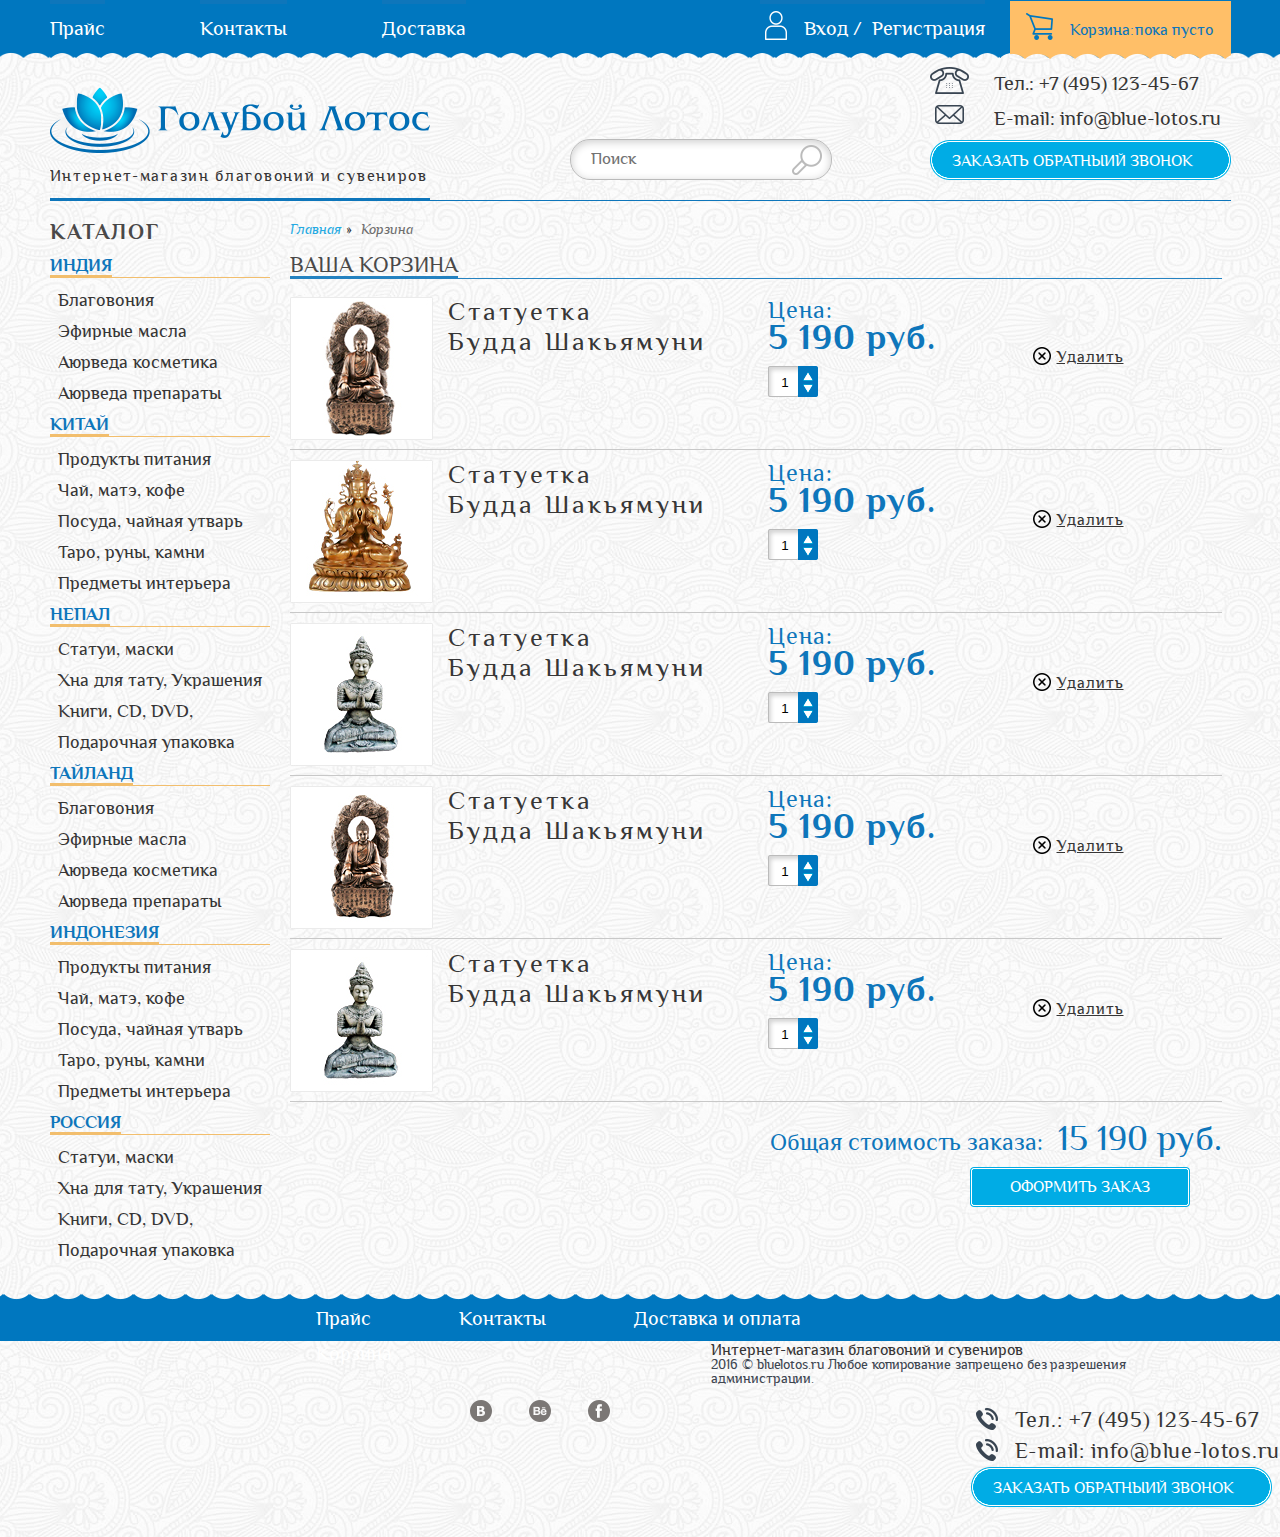
==== card_basket.html @ c87c0545 "responsive 768 in index.html" ====
﻿<!DOCTYPE HTML>
<html>
	<head>
		<meta charset="utf-8" />
		<title>LOTOS</title>
		<meta name="description" content="" />
		<meta http-equiv="X-UA-Compatible" content="IE=edge" />
		<meta name="viewport" content="width=device-width, initial-scale=1.0" />
		<link rel="shortcut icon" href="favicon.ico" />
		<link rel="stylesheet" href="style.css">	
		
		<!--[if lt IE 9]>
			<link rel="stylesheet" href="https://rawgit.com/codefucker/finalReject/master/reject/reject.css" media="all" />
			<script type="text/javascript" src="https://rawgit.com/codefucker/finalReject/master/reject/reject.min.js" data-text="Ваш браузер застарел, обновите свой браузер"></script>
		<![endif]-->
	</head>

	<body>
		<!-- start header -->
		<header>
			<nav class="nav-header"> 
				<div class="nav-header-inside">
				<ul class="nav-header-left">
					<li><a href="">Прайс</a></li>
					<li><a href="">Контакты</a></li>
					<li><a href="">Доставка</a></li>
				</ul>
				<div class="nav-header-right">
					<ul class="login">
						<li><a href="">Вход /</a></li>
						<li><a href="">Регистрация</a></li>	
					</ul>
					<ul class="cart">
						<li><a href="">Корзина:</a></li>
						<li><a href="">пока пусто</a></li>
					</ul>
				</div>

				</div>
			</nav>
			<div class="header-inside">
				<div class="logo">
					<a href="">Интернет-магазин благовоний и сувениров</a>
				</div>
				<form class="search" action="">
					<input type="text" placeholder="Поиск">	
					<input type="submit" name="" value=" ">
				</form>				
				<div class="contacts">
					<ul>
						<li class="phone"><a href="">Тел.: +7 (495) 123-45-67</a></li>
						<li class="email"><a href="">E-mail: info@blue-lotos.ru</a></li>
					</ul>
					<a class="callback" href="javascript:PopUpShow()">Заказать обратныий звонок</a>
				</div>
			</div>
		</header>
		<!-- stop header -->
		<!-- start main -->
		<main>
			<section class="main-inside">
				<!-- start sidebar-left -->
				<aside class="sidebar-left">
					<h2>Каталог</h2>
					<h3><span>Индия</span></h3>
					<ul>
						<li><a href="">Благовония</a></li>
						<li><a href="">Эфирные масла</a></li>
						<li><a href="">Аюрведа косметика</a></li>
						<li><a href="">Аюрведа препараты</a></li>
					</ul>
					<h3><span>Китай</span></h3>
					<ul>
						<li><a href="">Продукты питания</a></li>
						<li><a href="">Чай, матэ, кофе</a></li>
						<li><a href="">Посуда, чайная утварь</a></li>
						<li><a href="">Таро, руны, камни</a></li>
						<li><a href="">Предметы интерьера</a></li>
					</ul>
					<h3><span>Непал</span></h3>
					<ul>
						<li><a href="">Статуи, маски</a></li>
						<li><a href="">Хна для тату, Украшения</a></li>
						<li><a href="">Книги, CD, DVD,</a></li>
						<li><a href="">Подарочная упаковка</a></li>
					</ul>
					<h3><span>Тайланд</span></h3>
					<ul>
						<li><a href="">Благовония</a></li>
						<li><a href="">Эфирные масла</a></li>
						<li><a href="">Аюрведа косметика</a></li>
						<li><a href="">Аюрведа препараты</a></li>
					</ul>
					<h3><span>Индонезия</span></h3>
					<ul>
						<li><a href="">Продукты питания</a></li>
						<li><a href="">Чай, матэ, кофе</a></li>
						<li><a href="">Посуда, чайная утварь</a></li>
						<li><a href="">Таро, руны, камни</a></li>
						<li><a href="">Предметы интерьера</a></li>
					</ul>
					<h3><span>Россия</span></h3>
					<ul>
						<li><a href="">Статуи, маски</a></li>
						<li><a href="">Хна для тату, Украшения</a></li>
						<li><a href="">Книги, CD, DVD,</a></li>
						<li><a href="">Подарочная упаковка</a></li>
					</ul>
				</aside>
				<!-- stop sidebar-left -->
				<div class="page-title-map">
					<a href="">Главная</a><span>&raquo;</span>
					<a href="" class="active-post">Корзина</a>
				</div>
				<!-- start footer -->
				<section class="cart-content">
					<h2><span>Ваша корзина</span></h2>
					<ul class="cart-list">
						<img src="images/content/cart-content/1.jpg" alt="">
						<li class="list-name">Статуетка<br />Будда Шакьямуни</li>
						<li class="list-price">
							<div class="list-p">
							Цена:<br /><span>5 190 руб.</span>			
							</div>
								<div class="list-amount">
								<form class="amount" action="" method="post">
									<input type="text" value="1" class="numb">							
									<a href="" class="amount-top"></a>
									<a href="" class="amount-bottom"></a>
								</form>	
							</div>
						</li>
						<li class="delete"><a href="">Удалить</a></li>
					</ul>
					<ul class="cart-list">
						<img src="images/content/cart-content/2.jpg" alt="">
						<li class="list-name">Статуетка<br />Будда Шакьямуни</li>
						<li class="list-price">
							<div class="list-p">
							Цена:<br /><span>5 190 руб.</span>			
							</div>
								<div class="list-amount">
								<form class="amount" action="" method="post">
									<input type="text" value="1" class="numb">							
									<a href="" class="amount-top"></a>
									<a href="" class="amount-bottom"></a>
								</form>	
							</div>
						</li>
						<li class="delete"><a href="">Удалить</a></li>
					</ul>
					<ul class="cart-list">
						<img src="images/content/cart-content/3.jpg" alt="">
						<li class="list-name">Статуетка<br />Будда Шакьямуни</li>
						<li class="list-price">
							<div class="list-p">
							Цена:<br /><span>5 190 руб.</span>			
							</div>
								<div class="list-amount">
								<form class="amount" action="" method="post">
									<input type="text" value="1" class="numb">							
									<a href="" class="amount-top"></a>
									<a href="" class="amount-bottom"></a>
								</form>	
							</div>
						</li>
						<li class="delete"><a href="">Удалить</a></li>
					</ul>
					<ul class="cart-list">
						<img src="images/content/cart-content/4.jpg" alt="">
						<li class="list-name">Статуетка<br />Будда Шакьямуни</li>
						<li class="list-price">
							<div class="list-p">
							Цена:<br /><span>5 190 руб.</span>			
							</div>
								<div class="list-amount">
								<form class="amount" action="" method="post">
									<input type="text" value="1" class="numb">							
									<a href="" class="amount-top"></a>
									<a href="" class="amount-bottom"></a>
								</form>	
							</div>
						</li>
						<li class="delete"><a href="">Удалить</a></li>
					</ul>
					<ul class="cart-list">
						<img src="images/content/cart-content/5.jpg" alt="">
						<li class="list-name">Статуетка<br />Будда Шакьямуни</li>
						<li class="list-price">
							<div class="list-p">
							Цена:<br /><span>5 190 руб.</span>			
							</div>
								<div class="list-amount">
								<form class="amount" action="" method="post">
									<input type="text" value="1" class="numb">							
									<a href="" class="amount-top"></a>
									<a href="" class="amount-bottom"></a>
								</form>	
							</div>
						</li>
						<li class="delete"><a href="">Удалить</a></li>
					</ul>

					
					<div class="total-cost">
						Общая стоимость заказа:<span>15 190 руб.</span>
						<div class="checkout">
							<a href="">оформить заказ</a>
						</div>								
					</div>
					
					

				</section>
				<!-- start footer -->
			
			</section>
		</mail>
		<!-- start footer -->
		<!-- start footer -->
		<footer>
			<!-- start nav-footer -->
			<nav class="nav-footer">
				<ul class="nav-footer-inside">
					<li><a href="">Прайс</a></li>
					<li><a href="">Контакты</a></li>
					<li><a href="">Доставка и оплата</a></li>
					<li><a href="">Корзина</a></li>                                               
				</ul>
			</nav>	
			<!-- stop nav-footer -->
			<!-- start footer -->
			<div class="footer-inside">
				<ul class="social">
					<li><a href=""></a></li>
					<li><a href=""></a></li>
					<li><a href=""></a></li>
				</ul>
				<div class="logo-footer">
					<a href="">Интернет-магазин благовоний и сувениров</a>
					<p>2016 © bluelotos.ru   Любое копирование запрещено без разрешения администрации.</p>
				</div>
								
				<div class="footer-contacts">
					<ul>
						<li class="footer-phone"><a href="">Тел.: +7 (495) 123-45-67</a></li>
						<li class="footer-email"><a href="">E-mail: info@blue-lotos.ru</a></li>
					</ul>
					<a class="callback" href="javascript:PopUpShow()">Заказать обратныий звонок</a>
				</div>
			</div>
			<!-- stop footer -->			
		</footer>
		<!-- stop footer -->

		<!-- Start modal -->
			<div class="b-popup" id="popup2">
				<a class="closik" href="javascript:PopUpHide()">X</a>
				<h3>Заказать звонок</h3>				
				<form id="myform" class="form_one_two rf" action="javascript:send('forma.php','myform','result');" method="post">

				    <input name="fio" type="text" class="fio" placeholder="ФИО">
				     
				    <input name="email" type="email" class="email-input" placeholder="E-mail">

				    <input name="phone" type="phone" id="phone" class="telefon" placeholder="Телефон">
				    
				    <textarea name="descr" type="text" class="messege" placeholder="Описание"></textarea>				       
					
				    <div class="relative">
						<div class="" onClick="applyNow()">
							<input class="button-popup button btn_submit" type="submit" onclick="send('myform','result');" onclick="document.getElementById('myForm').submit(); clean()" value="Оставить заявку">
						</div>
						<div id="result"></div>
					</div>
				   
				</form>		
			</div>
			<div class="darken"></div>		
			<!-- Stop modal -->
			
		<script src="js/myscript.js" type="text/javascript"></script>
	</body>
</html>
---- style.css ----
﻿@charset "utf-8";  

@import url(css/media.css);
@import url(css/reset.css); 

 
/* ----------------------------Блок присоединения шрифтов--------------------------------*/

@font-face {
font-family: 'PhilosopherRegular';
src: url('fonts/PhilosopherRegular/PhilosopherRegular.eot');
src: url('fonts/PhilosopherRegular/PhilosopherRegular.eot?#iefix') format('embedded-opentype'),
 url('fonts/PhilosopherRegular/PhilosopherRegular.woff') format('woff'),
 url('fonts/PhilosopherRegular/PhilosopherRegular.ttf') format('truetype'),
 url('fonts/PhilosopherRegular/PhilosopherRegular.svg#fonts/PhilosopherRegular/PhilosopherRegular') format('svg');
font-weight: normal;
font-style: normal;
}
@font-face {
font-family: 'PhilosopherBold';
src: url('fonts/PhilosopherBold/PhilosopherBold.eot');
src: url('fonts/PhilosopherBold/PhilosopherBold.eot?#iefix') format('embedded-opentype'),
 url('fonts/PhilosopherBold/PhilosopherBold.woff') format('woff'),
 url('fonts/PhilosopherBold/PhilosopherBold.ttf') format('truetype'),
 url('fonts/PhilosopherBold/PhilosopherBold.svg#fonts/PhilosopherBold/PhilosopherBold') format('svg');
font-weight: normal;
font-style: normal;
}
@font-face {
font-family: 'PhilosopherItalic';
src: url('fonts/PhilosopherItalic/PhilosopherItalic.eot');
src: url('fonts/PhilosopherItalic/PhilosopherItalic.eot?#iefix') format('embedded-opentype'),
 url('fonts/PhilosopherItalic/PhilosopherItalic.woff') format('woff'),
 url('fonts/PhilosopherItalic/PhilosopherItalic.ttf') format('truetype'),
 url('fonts/PhilosopherItalic/PhilosopherItalic.svg#fonts/PhilosopherItalic/PhilosopherItalic') format('svg');
font-weight: normal;
font-style: normal;
}
@font-face {
font-family: 'PhilosopherBoldItalic';
src: url('fonts/PhilosopherBoldItalic/PhilosopherBoldItalic.eot');
src: url('fonts/PhilosopherBoldItalic/PhilosopherBoldItalic.eot?#iefix') format('embedded-opentype'),
 url('fonts/PhilosopherBoldItalic/PhilosopherBoldItalic.woff') format('woff'),
 url('fonts/PhilosopherBoldItalic/PhilosopherBoldItalic.ttf') format('truetype'),
 url('fonts/PhilosopherBoldItalic/PhilosopherBoldItalic.svg#fonts/PhilosopherBoldItalic/PhilosopherBoldItalic') format('svg');
font-weight: normal;
font-style: normal;
}




/* ------------------------------ Конец блока присоединения шрифтов ------------------------------*/
/*-----------------------------------------------------------------------------------*/
/*  TYPOGRAPHY
/*-----------------------------------------------------------------------------------*/
body{
    font-family: 'PhilosopherRegular';
    background: url(images/background.png);
    color: #373636;
}
h2, h3{
    font-family: 'PhilosopherBold';
    
}
h2{
    text-transform: uppercase;
    letter-spacing: 2px;
    font-size: 22px;
    opacity: 0.9;
}
h3{
    color: #0e76bb;
    font-size: 18px;    
}
a{
    text-decoration: none;
    color: #373636;
}
.desktop-hidden {display: none;}
.clear{
    clear: both;
}
/* ------------------------------  start header ------------------------------ */
header{
    width: 100%;
    border: 0px solid #00ccff;
}
.nav-header{
    max-width: 100%;
    height: 59px;
    font-size: 20px;
    background: url(images/header/nav-repeat.png) center 0 repeat-x ;
}
.nav-header-inside{
    max-width: 1181px;
    height: 59px;
    margin: 0 auto;
    background: url(images/header/nav-header.png) center 0 no-repeat;
    border: 0px solid #ff00ff;
}
.nav-header-left{
    float: left;
}
.nav-header-left li{
    margin: 0px 95px 0 0;
    border-top: 4px solid #0e76bb;
    float: left;
}
.nav-header-left li:hover{
    border-top: 4px solid #f2be6d;
}
.nav-header-left li a{
    display: table-cell;
    vertical-align: middle;
    height: 49px;    
    cursor: pointer;
    color: #fff;
}
.nav-header-left li a:hover{
    color: #f2be6d;
}
/*-----*/
.nav-header-right{
    float: right;
}
.login{
    width: 250px;
    float: left;
}
.login li{
    border-top: 4px solid #0e76bb;
    float: left;
}
.login li:first-child a{
    padding: 0 10px 0 44px;
    background: url(images/header/user-bg.png) 5px 7px no-repeat;
}
.login li a{
    display: table-cell;
    vertical-align: middle;
    height: 49px;    
    cursor: pointer;
    color: #fffefe;
}
.cart{
    width: 221px;
    float: left;
}
.cart li{
    float: left;
}
.cart li:first-child a{
    padding: 0 1px 0 60px;
    background: url(images/header/cart-bg.png) 16px 13px no-repeat;
}
.cart li a{
    display: table-cell;
    vertical-align: middle;
    height: 59px;    
    cursor: pointer;
    font-size: 16px;
    color: #0e76bb;
}
/* ----- header-inside ----- */
.header-inside{
    overflow: hidden;
    max-width: 1181px;
    margin: 0 auto;
    border-bottom: 1px solid #0e76bb;
}
.logo{
    width: 380px;
    float: left;
}
.logo a{
    display: block;
    padding: 109px 0 14px 0;
    font-size: 16px;
    background: url(images/header/logo.png) 0 28px no-repeat;
    letter-spacing: 1.7px;
    border-bottom: 2px solid #0e76bb; 
}
form.search {
    position: relative;
    display: inline-block;
    width: 260px;
    padding: 80px 0 0 140px;
    float: left;
}
form.search input[type=text]{    
    width: 240px;
    height: 39px;
    padding: 0 0 0 20px;
    outline: none;
    border: 1px solid #bababa;
    border-radius: 20px;
    box-shadow: 0px 2px 9px 0px rgba(0,0,0,0.2)inset;    
}
form.search ::-webkit-input-placeholder { /* WebKit browsers */
    text-overflow:ellipsis;
    font-family: 'PhilosopherRegular';
    font-size: 17px;
    color: #737373;
}
form.search :-moz-placeholder { /* Mozilla Firefox 4 to 18 */
    text-overflow:ellipsis;
    font-family: 'PhilosopherRegular';
    font-size: 17px;
    color: #737373;
}
form.search ::-moz-placeholder { /* Mozilla Firefox 19+ */
    text-overflow:ellipsis;
   font-family: 'PhilosopherRegular';
   font-size: 17px;
    color: #737373;
}
form.search :-ms-input-placeholder { /* Internet Explorer 10+ */
    text-overflow:ellipsis;
   font-family: 'PhilosopherRegular';
   font-size: 17px;
    color: #737373;
}
input[type=text] {
    -webkit-appearance: textfield; // ещё можно указать none
}

form.search input[type=submit]{
    position: absolute;
    bottom: 5px;
    right: 8px;
    width: 30px;
    height: 30px;
    background: url(images/header/search-bg.png);
    border: none;
}
.contacts{
    float: right;
}

.contacts li a{
    display: block;
    padding: 15px 0 0 64px;
    font-size: 20px;
}
.phone{
     background: url(images/header/phone-bg.png) 0px 8px no-repeat;
}
.email{
     background: url(images/header/email-bg.png) 5px 11px no-repeat;
}
.callback{
    display: block;
    width: 279px;
    height: 10px;
    margin: 11px 0 0 0;
    padding: 13px 0 17px 22px;
    text-transform: uppercase;
    font-size: 16px;
    color: #fff;
    background: url(images/header/feedback-bg.png) 0px 0px no-repeat;
}
.callback:hover{
    opacity: 0.7;
}
/* ------------------------------  stop header ------------------------------ */

/* ------------------------------  Ssart main ------------------------------ */
.main-inside{
    overflow: hidden;
    max-width: 1181px;
    margin: 0 auto;
    padding: 20px 0 35px 0;
    border: 0px solid #cc00ff;
}
/*-----start sidebar-left -----*/
.sidebar-left{
    width: 220px;
    float: left;
    border: 0px solid #12dd66;
}
.sidebar-left h3{
    text-transform: uppercase;
    padding: 10px 0 0 0;
    border-bottom: 1px solid #f2be6d;
}
.sidebar-left h3 span{
    display: inline-block;
    padding: 3px 0 1px 0;
    border-bottom: 2px solid #f2be6d;
 }
 .sidebar-left ul{
    padding: 0 0 0 8px;
 }
.sidebar-left a{
    display: block;
    padding: 13px 0 0px 0;
    font-size: 18px;
 }
 .sidebar-left a:hover{
    color: #0e76bb;
 }
/*-----stop sidebar-left -----*/

/*-----start content -----*/
.content{
    width: 54%;
    padding: 0px 10px;
    float: left;
    border: 0px solid #6cc6ff;
}
.slider {max-width: 638px; height: 219px; margin: 0 auto;}
.bxslider li h2{
    position: absolute;
    top: 21px;
    left: 90px;
    letter-spacing: 0.5px;
    font-family: 'PhilosopherBoldItalic';
    font-size: 27px;
    color: #474747;
}
.bxslider li span{
    position: absolute;
    top: 92px;
    left: 90px;
    font-size: 18px;
    color: #474747;;
}
.bxslider li a{
    position: absolute;
    top: 147px;
    left: 90px;
    display: block;
    width: 88px;
    padding: 8px 17px;
    letter-spacing: 1px;
    text-align: center;
    font-size: 16px;
    color: #737373;
    border: 1px solid #474747;
    border-radius: 4px;
}
.bxslider li a:hover{
    background: rgba(0,0,0,.3);
}
.thumbnail{
    overflow: hidden;
    padding: 0 10px 39px 10px;
}
.thumbnail li{
    padding-top: 20px;
    float: left;    
}
.thumbnail li:nth-child(2n+2){
    padding-left: 17px;
}
.thumbnail a{
    display: table-cell;
    vertical-align: middle;
    width: 300px;
    height: 80px;
    text-align: center;
    text-transform: uppercase;
    text-decoration: none;
    font-size: 26px;
    color: #fff;
}
a.india{
    background: url(images/content/india.jpg);
}
a.china{
    background: url(images/content/china.jpg);
}
a.indonezia{
    background: url(images/content/indonezia.jpg);
}
a.nepal{
    background: url(images/content/nepal.jpg);
}
a.tailand{
    background: url(images/content/tailand.jpg);
}
a.russia{
    background: url(images/content/russia.jpg);
}
/*-----*/
.content-text{
    padding: 0px 11px 0 8px;
}
.content-text h2{
    font-family: 'PhilosopherRegular';
    letter-spacing: 0px;
    border-bottom: 1px solid #0e76bb;
}
.content-text h2 span{
    display: inline-block;
    padding: 3px 0 0px 0;
    border-bottom: 2px solid #0e76bb;
}
.content-text p{
    padding: 8px 18px 0 0;
    line-height: 23px;
    font-size: 16px;
}
.content-text a{
    text-decoration: underline;
    color: #25aae2;
}
.content-text a:hover{
    text-decoration: none;
}
/*-----stop content -----*/
/*-----start sidebar-right -----*/
.sidebar-right{
    width: 301px;
    float: right;
    border: 0px solid #146556;
}
.sidebar-right h3{
    padding: 0px 0 1px 0;
    font-family: 'PhilosopherRegular';
    font-size: 22px;
    color: #6d6d6d;
}
.sidebar-right h4{
    text-align: center;
    font-size: 22px;
    color: #fff9f9;
}
.sidebar-1, .sidebar-2, .sidebar-3{
    margin: 0 0 18px 0;
}
.sidebar-1 h4{
    padding: 8px 0 0 0;
}
.sidebar-2 h4{
    padding: 3px 0 0 0;
}
.sidebar-3 h4{
    font-size: 39px;
    padding: 3px 0 0 0;
}
.sidebar-right a{
    display: block;
    width: 88px;
    padding: 8px 17px;
    letter-spacing: 1px;
    text-align: center;
    font-size: 16px;
    color: #fff;
    background: rgba(0,0,0,.2);
    border: 1px solid #fff;
    border-radius: 4px;
}
.sidebar-right a:hover{
    background: rgba(0,0,0,.7);
}
.sidebar-1 a{
    margin: 4px auto 0 auto;
}
.sidebar-2 a{
    margin: 10px auto 0 auto;
}
.sidebar-3 a{
    margin: 16px auto 0 auto;
}
.sidebar-1-inside, .sidebar-2-inside, .sidebar-3-inside{
    width: 300px;
    height: 99px;    
}
.sidebar-1-inside{
    background: url(images/content/sidebar1-bg.jpg);
}
.sidebar-2-inside{
    background: url(images/content/sidebar2-bg.jpg);
}
.sidebar-3-inside{
    background: url(images/content/sidebar3-bg.jpg);
}
.banner-1{
    width: 301px;
    height: 420px;
    margin: 20px 0 0 0;
    background: url(images/content/banner1-bg.jpg);
}
.banner-2{
    width: 301px;
    height: 199px;
    margin: 20px 0 0 0;
    background: url(images/content/banner2-bg.jpg);
}
.banner-1 h4{
    padding: 362px 0 0 0;
    letter-spacing: 3px;
    text-transform: uppercase;
    font-size: 32px;
    color: #fff;
}
.banner-2 h4{
    padding: 88px 0 0px 90px;
    letter-spacing: 3px;
    text-transform: uppercase;
    font-size: 26px;
    color: #fffefe;
}
/*-----stop sidebar-right -----*/
/* ------------------------------  stop main ------------------------------ */
/* ------------------------------  start footer ------------------------------ */
footer{
    width: 100%;
    border: 0px solid #552d00;
}
/*-----starp nav-footer -----*/
.nav-footer{
    width: 100%;
    height: 48px;
    background: url(images/footer/nav-repeat-footer.png) center 0 repeat-x ;
}
.nav-footer-inside{
    width: 648px;
    height: 48px;
    margin: 0 auto;
    font-size: 20px;
}
.nav-footer-inside li{
    margin: 0px 88px 0 0;
    float: left;
}
.nav-footer-inside li:last-child{
    margin: 0;
}
.nav-footer-inside li a{
    display: block;   
    padding: 15px 0 0 0;   
    cursor: pointer;
    color: #fff;
}
.nav-footer-inside li a:hover{
    color: #f2be6d;
}
/*-----stop nav-footer -----*/
/*-----starp footer-inside -----*/
.footer-inside{
    overflow: hidden;
    max-width: 1181px;
    margin: 0 auto;
    padding: 0 0 30px 0;
    border: 0px solid #5ccdff;
}
.social{
    padding: 58px 0 0 78px;
    float: left;
}
.social li{
    float: left;
}
.social li:nth-child(2){
    padding: 0 37px;
}
.social li a{
    display: block;
    width: 22px;
    height: 22px;
}
.social li a:hover{
    opacity: 0.7;
}
.social li:first-child a{
    background: url(images/footer/vk-bg.png)no-repeat;
}
.social li:nth-child(2) a{
    background: url(images/footer/vse-bg.png)no-repeat;
}
.social li:last-child a{
    background: url(images/footer/facebook-bg.png)no-repeat;
}
/*-----*/
.logo-footer{
    width: 518px;
    padding: 0 0 0 101px;
    float: left;
}
a.logo-a-footer{
    display: block;
    padding: 101px 0 14px 0;
    text-align: center;
    font-size: 16px;
    background: url(images/header/logo.png) center 22px no-repeat;
}
.logo-footer p{
    font-size: 14px;
    letter-spacing: -.05px;
    color: #3f4752;
}
/*-----*/
.footer-contacts{
    padding: 14px 0 0 0;
    float: right;
}
.footer-contacts li a{
    display: block;
    padding: 9px 0 0 44px;
    letter-spacing: 0.7px;
    font-size: 22px;
}
.footer-phone a{
     background: url(images/footer/footer-phone-bg.png) 5px 8px no-repeat;
}
.footer-email a{
     background: url(images/footer/footer-phone-bg.png) 5px 8px no-repeat;
}
.footer-contacts .callback {
    margin: 5px 0px 0 0;
}
/*-----stop footer-inside -----*/
/* ------------------------------  stop footer ------------------------------ */
/* start modal*/
.darken {
    display:none;
    width:100%;
    height:100%;
    position:fixed;
    top:0px;
    background:#000;
    opacity:0.5;
    overflow:hidden;
    z-index:10;
}
.closik {
    display:block;
    width:40px;
    height:40px;
    position:absolute;
    top:-22px;
    right:-22px;
    border-radius:50px;
    background: rgba(7,152,192,1);
    color:#fff;
    text-align:center;
    font-family:Arial;
    font-size:14px;
    line-height:40px;
    text-decoration:none;
}
.closik:hover {
    opacity:0.8;
}
.b-popup {
    display:none;
    max-width: 345px;
    min-height: 370px;
    padding: 68px 40px 10px 50px;
    position:fixed;
    top:20%;
    left:50%;
    transform:translate(-50%, 0);
    background:#fff;
    border-radius:5px;
    box-shadow:0px 0px 8px #000;
    border: 3px solid #0798c7;
    z-index:100;
}
.b-popup h3 {
    text-align:center;
    font-family: 'MyriadPro-Bold';
    font-size:20px;
    color:#000;
    text-transform:uppercase;
}
.b-popup form input{
    display: block;
    width: 310px;
    height: 40px;
    margin: 11px auto;
    padding: 0 0 0 20px;
    border: 2px solid #16B5E8;
    border-radius: 5px;
    -webkit-box-shadow: inset(#ccc);
    box-shadow: 0 0 40px rgba(0, 0, 0, .1) inset;
}
textarea{
    display: block;
    width: 310px;
    height: 96px;
    margin: 11px auto;
    padding: 8px 0 0 20px;
    border: 2px solid #16B5E8;
    border-radius: 5px;
    -webkit-box-shadow: inset(#ccc);
    box-shadow: 0 0 40px rgba(0, 0, 0, .1) inset;
}
.butt{
    width: 300px;
    margin: 55px auto 20px auto;
}

.b-popup .button-popup{
    display: block;
    max-width: 298px;
    height: 46px;
    padding: 0;
    cursor: pointer;
    font-family: 'MyriadPro-Bold';
    font-size: 22px;
    color: #fff;
    border: none;
    outline: none;
    box-shadow: none;
    background: #0798c7;
}
.relative {
    position:relative;
    width:100%;
}
#result {
    width: 280px;
    padding:0 20px 0 0px;
    transform:translate(0%, 0%);
    font-size:18px;
    color:#404040;
    text-align:center;
}
.error{
    color:#f00;
    font-size:13px;
}
.neotpravleno {
    color:#f00;
    font-size:13px;
}
/* - stop form-popup - */
/* stop modal*/
/*-----------------------------------------------------------------------------------*/
/*  2_Card_Product
/*-----------------------------------------------------------------------------------*/
.post-price{
    width: auto;
    min-height: 614px;
    margin: 0 0 5px 0;
    padding: 0 0 0 20px;
    float: left;
    border: 0px solid #787cfc;
}
/*-----*/
.page-title-map{
    padding: 0 0 4px 20px;
    float: left;
}
.page-title-map a{
    display: inline-block;
    font-family: 'PhilosopherItalic';
    font-size: 14px;
    color: #25aae2;
}
.page-title-map a:hover{
    text-decoration: underline;
}
.page-title-map .active-post{
    color: #6e6e6e;
}
.page-title-map span{
    padding: 0 5px;
    font-size: 16px;
}
/*-- post-gallery ---*/
.post-gallery{
    width: 460px;
    padding: 5px 0 0 0;
    float: left;
}
#carousel {
    margin: 10px 0 0 0;
    border-bottom: 1px solid #0e76bb;
}
#carousel .slides > li {
    margin: 0 5px;
    padding: 0 0 2px 0;
}
#carousel .slides > li:first-child{
    margin-left: 0;
}
#carousel .slides > li:last-child{
    margin-right: 0;
}
#carousel .flex-active-slide{
    border-bottom: 2px solid #0e76bb;
}
/*-- price-desc-post ---*/
.price-desc-post{
    width: 460px;
    height: 100%;
    padding: 4px 0 0 17px;
    letter-spacing: 1px;
    border: 0px solid red;
    float: left;
}
.price-desc-post h2{
    text-transform: capitalize;
    letter-spacing: 2.6px;
    font-family: 'PhilosopherRegular';
    font-size: 26px;    
}
.price-desc{
    overflow: hidden;
    width: 300px;
    padding: 21px 0;    
}
.price-desc li{
    height: 24px;
}
.price-desc span{
    font-size: 18px;
    color: #25282a;
}
.desc-name{
    float: left;
}
.desc-condition{
    float: right;
}
.stock{
    display: block;
    font-size: 18px;
    color: #d53b30;
}
.stock span{
    text-decoration: line-through;
}
.amount{
    position: relative;
    width: 191px;
    margin: 15px 0 0 0;
    font-size: 18px;
    color: #25282a;
}
.amount label{
    padding: 7px 0 0 0;
}
.amount input.numb{
    display: inline-block;
    width: 31px;
    height: 31px;
    margin: 0 0 0 25px;
    text-align: center;
    background: url(images/content/amount-span-bg.png) no-repeat;
    border: none;
    outline: none;
}
.amount-top{
    position: absolute;
    top: 0;
    right: 0;
    display: inline-block;
    width: 20px;
    height: 16px;
    background: url(images/content/amount-top-bg.png) no-repeat;
}
.amount-bottom{
    position: absolute;
    top: 16px;
    right: 0;
    display: inline-block;
    width: 20px;
    height: 15px;
    background: url(images/content/amount-bottom-bg.png) no-repeat;
}
.total-cost{
    padding: 15px 0 12px 0;
    font-size: 24px;
    color: #0e76bb;
}
.total-cost span{
    display: inline-block;
    padding: 0 0 0 15px;
    font-size: 36px;
}
.btn a{
    display: table-cell;
    vertical-align: middle;
    width: 220px;
    height: 40px;
    text-align: center;
    text-transform: uppercase;
    font-size: 16px;
    color: #fff;
    background: url(images/content/btn-bg.png) no-repeat;
}
.btn a:hover{
    opacity: 0.7;
}
.btn span{
    display: table-cell;
    width: 20px;
}
.share-social{
    display: block;
    width: 205px;
    height: 19px;
    margin: 202px 0 0 0;
    background: url(images/content/share-social-bg.jpg) no-repeat;
}
.share-social:hover{
    opacity: 0.7;
}
/*-----------------------------------------------------------------------------------*/
/*  3_Card_basket
/*-----------------------------------------------------------------------------------*/
.cart-content{
    width: 79%;
    padding: 4px 0 0 20px;
    letter-spacing: 1px;
    float: left;
}
.cart-content h2{
    margin: 6px 0 8px 0;
    font-family: 'PhilosopherRegular';
    letter-spacing: 0px;
    border-bottom: 1px solid #0e76bb;
}
.cart-content h2 span{
    display: inline-block;
    padding: 3px 0 0px 0;
    border-bottom: 2px solid #0e76bb;
}
.cart-list{
    height: 142px;
    padding: 10px 0;
    border-bottom: 1px solid #c8c8c8;
}
.cart-list img, .cart-list li{
    float: left;
    color: #373636;
}
.list-name{
    width: 320px;
    padding: 0 0 0 15px;
    font-size: 26px;
    line-height: 30px;
    letter-spacing: 3px;
}
.list-price{
    width: 265px;
}
.list-p{    
    font-size: 24px;
    line-height: 27px;
    color: #0e76bb;
}
.list-p span{
    font-family: 'PhilosopherBold';
    font-size: 36px;
}
.cart-list .amount{
    width: auto;
    margin: 0;
}
.cart-list .amount .numb{
    margin: 0;
}
.list-amount{
    position: relative;
    margin: 11px 0 0 0;
}
.list-amount .amount-top{
    position: absolute;
    top: 0;
    left: 30px;
    display: inline-block;
    width: 20px;
    height: 16px;
    background: url(images/content/amount-top-bg.png) no-repeat;
}
.list-amount .amount-bottom{
    position: absolute;
    top: 16px;
    left: 30px;
    display: inline-block;
    width: 20px;
    height: 16px;
    background: url(images/content/amount-bottom-bg.png) no-repeat;
}
.delete a{
    display: table-cell;
    vertical-align: middle;
    height: 120px;
    padding: 0px 0 0 24px;
    text-align: center;
    text-decoration: underline;
    background: url(images/content/delete-bg.png) 0 50px no-repeat;
}
.delete a:hover{
    text-decoration: none;
}
.cart-content .total-cost{
    padding: 19px 0 0px 0;
    letter-spacing: 0px;
    float: right;
}
.checkout{
    margin: 10px 0 0 200px;
}
.checkout a{
    display: table-cell;
    vertical-align: middle;
    width: 220px;
    height: 40px;
    text-align: center;
    text-transform: uppercase;
    font-size: 16px;
    color: #fff;
    background: url(images/content/btn-bg.png) no-repeat;    
}
/*-----------------------------------------------------------------------------------*/
/*  4_Personal_office
/*-----------------------------------------------------------------------------------*/
.personal-office {
    width: 79%;
    padding: 4px 0 0 20px;
    letter-spacing: 1px;
    float: left;
}
.personal-office  h2{
    margin: 6px 0 8px 0;
    font-family: 'PhilosopherRegular';
    letter-spacing: 0px;
    border-bottom: 1px solid #0e76bb;
}
.personal-office  h2 span{
    display: inline-block;
    padding: 3px 0 0px 0;
    border-bottom: 2px solid #0e76bb;
}
.personal-office-address{
    width: 480px;
    padding: 10px 0 0 0;
    font-size: 16px
}
.personal-office-address h3{
    padding: 0 0 12px 0;
    letter-spacing: 3px;
    font-family: 'PhilosopherRegular';
    font-size: 26px;
    color: #373636;
}
.personal-office-address h4{
    font-family: 'PhilosopherBold';
}
.add-delivery{
    padding: 6px 0 13px 0;
    line-height: 23px;
    letter-spacing: 0.5px;
}
.delivery-editor{
    text-decoration: underline;
    color: #0e76bb;
}
.delivery-editor:hover{
    text-decoration: none;
}
.my-orders{
    padding: 35px 0 0 0;
}
.my-orders a{
    display: inline-block;
    padding: 20px 0 12px 15px;
    cursor: pointer;
    text-decoration: underline;
    color: #0e76bb;
}
.my-orders .finished{
    padding: 0 0 0 52px;
    text-decoration: none;
}
.my-orders a:hover{
    text-decoration: none;
}
.orders-num{
    height: 132px;
    margin: 0 0 9px 0;
    padding: 22px 19px 26px 18px;
    font-size: 18px;
    border: 1px solid #0e76bb;
    border-left: none;
}
.orders-num h5{
    padding-bottom: 22px;
    font-family: 'PhilosopherBold';
    font-size: 20px;    
}
.orders-num li{
    height: 24px;
}
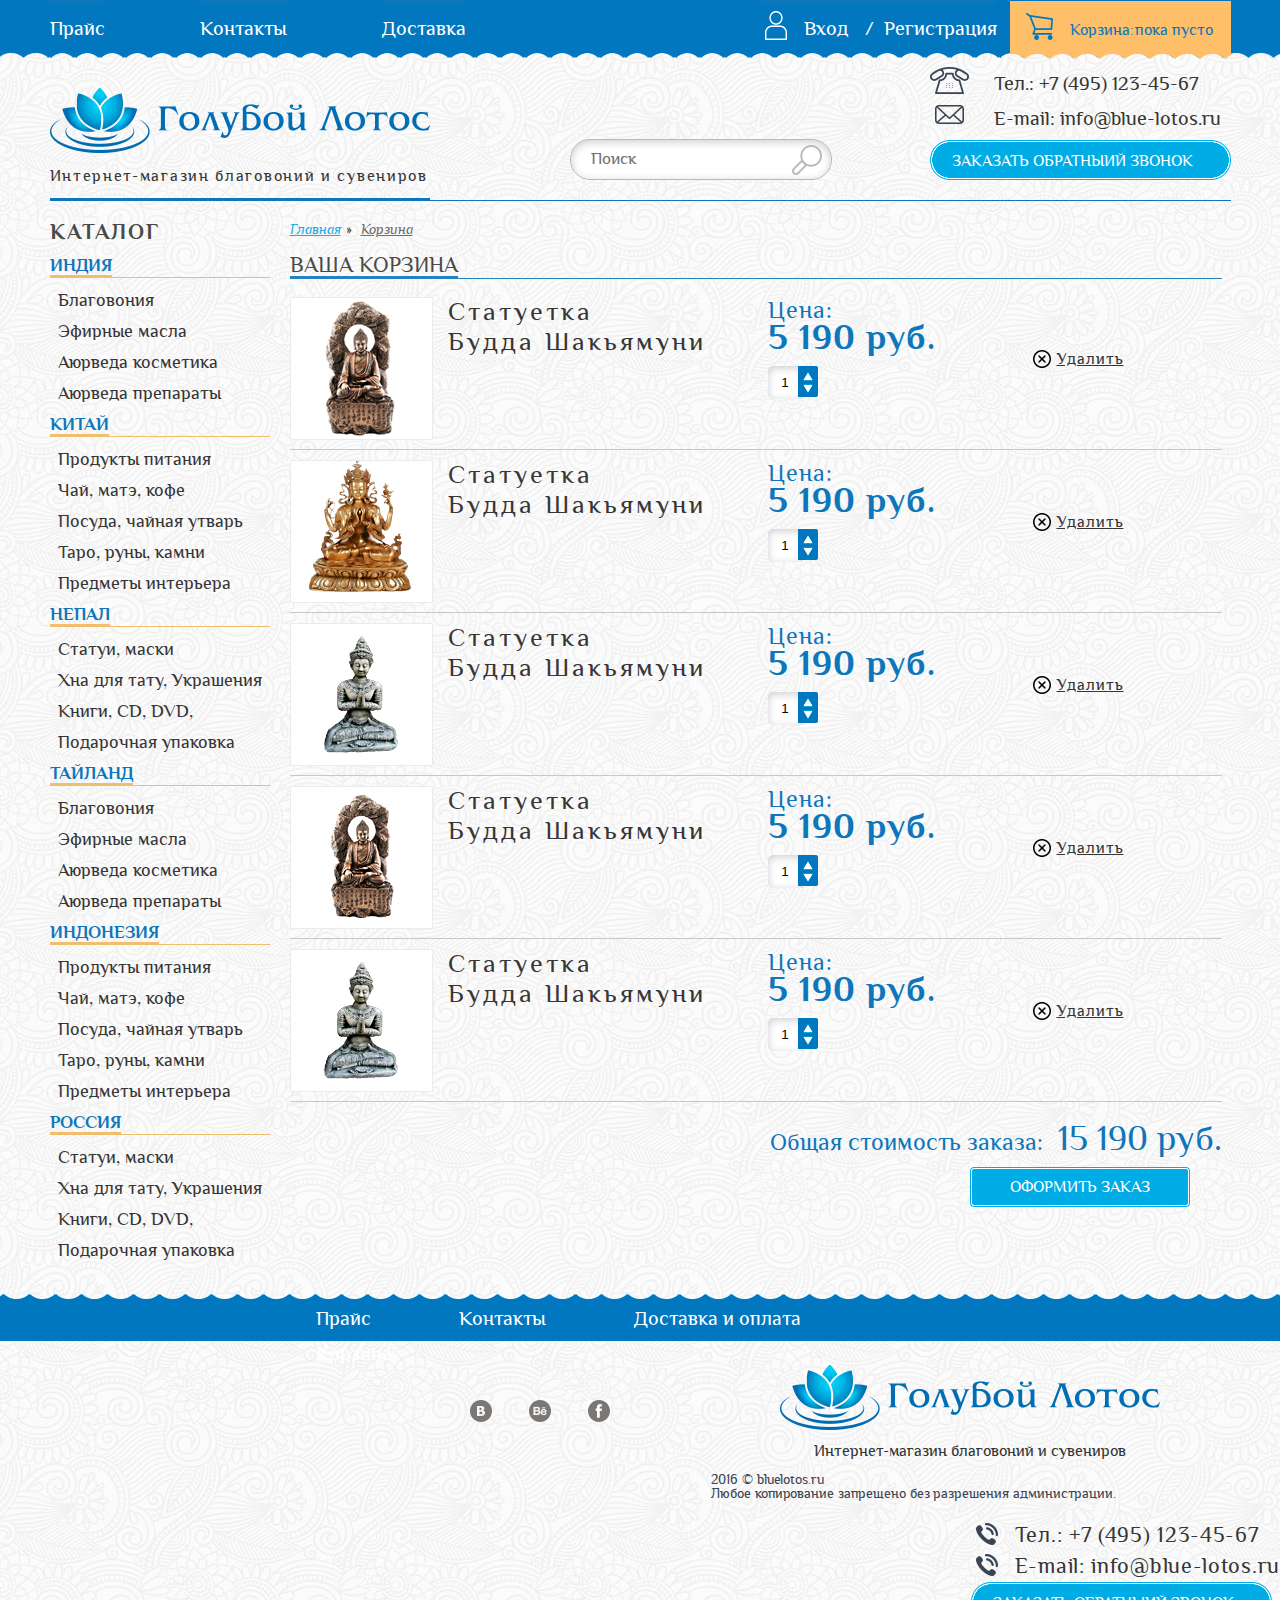
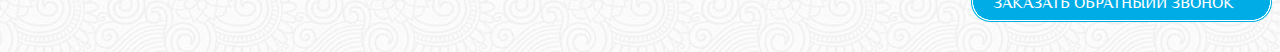
==== commit f68168db: "responsive site" ====
--- a/card_basket.html
+++ b/card_basket.html
@@ -20,33 +20,41 @@
 		<header>
 			<nav class="nav-header"> 
 				<div class="nav-header-inside">
-				<ul class="nav-header-left">
-					<li><a href="">Прайс</a></li>
-					<li><a href="">Контакты</a></li>
-					<li><a href="">Доставка</a></li>
-				</ul>
-				<div class="nav-header-right">
-					<ul class="login">
-						<li><a href="">Вход /</a></li>
-						<li><a href="">Регистрация</a></li>	
-					</ul>
-					<ul class="cart">
-						<li><a href="">Корзина:</a></li>
-						<li><a href="">пока пусто</a></li>
-					</ul>
-				</div>
-
+					<a href="#" id="touch-menu"></a>
+					<ul class="nav-header-left">
+						<li><a href="">Прайс</a></li>
+						<li><a href="">Контакты</a></li>
+						<li><a href="">Доставка</a></li>
+					</ul>
+					<div class="nav-header-right ">
+						<ul class="login mobile-hidden">
+							<li><a href="">Вход&emsp;/</a></li>
+							<li><a href="">Регистрация</a></li>	
+						</ul>
+						<ul class="cart">
+							<li><a href=""><span class="mobile-hidden">Корзина:</span></a></li>
+							<li class="mobile-hidden"><a href="">пока пусто</a></li>
+						</ul>
+						<ul class="login mobile-visible">
+							<li><a href=""></a></li>
+						</ul>
+					</div>
 				</div>
 			</nav>
 			<div class="header-inside">
 				<div class="logo">
 					<a href="">Интернет-магазин благовоний и сувениров</a>
 				</div>
+				<div class="contacts mobile-visible contacts-mobile">
+					<ul>
+						<li class="phone"><a href="">+7 (495) 123-45-67</a></li>						
+					</ul>
+				</div>
 				<form class="search" action="">
 					<input type="text" placeholder="Поиск">	
 					<input type="submit" name="" value=" ">
 				</form>				
-				<div class="contacts">
+				<div class="contacts mobile-hidden">
 					<ul>
 						<li class="phone"><a href="">Тел.: +7 (495) 123-45-67</a></li>
 						<li class="email"><a href="">E-mail: info@blue-lotos.ru</a></li>
@@ -58,54 +66,56 @@
 		<!-- stop header -->
 		<!-- start main -->
 		<main>
-			<section class="main-inside">
+			<section class="main-inside index-html">
 				<!-- start sidebar-left -->
 				<aside class="sidebar-left">
-					<h2>Каталог</h2>
-					<h3><span>Индия</span></h3>
-					<ul>
-						<li><a href="">Благовония</a></li>
-						<li><a href="">Эфирные масла</a></li>
-						<li><a href="">Аюрведа косметика</a></li>
-						<li><a href="">Аюрведа препараты</a></li>
-					</ul>
-					<h3><span>Китай</span></h3>
-					<ul>
-						<li><a href="">Продукты питания</a></li>
-						<li><a href="">Чай, матэ, кофе</a></li>
-						<li><a href="">Посуда, чайная утварь</a></li>
-						<li><a href="">Таро, руны, камни</a></li>
-						<li><a href="">Предметы интерьера</a></li>
-					</ul>
-					<h3><span>Непал</span></h3>
-					<ul>
-						<li><a href="">Статуи, маски</a></li>
-						<li><a href="">Хна для тату, Украшения</a></li>
-						<li><a href="">Книги, CD, DVD,</a></li>
-						<li><a href="">Подарочная упаковка</a></li>
-					</ul>
-					<h3><span>Тайланд</span></h3>
-					<ul>
-						<li><a href="">Благовония</a></li>
-						<li><a href="">Эфирные масла</a></li>
-						<li><a href="">Аюрведа косметика</a></li>
-						<li><a href="">Аюрведа препараты</a></li>
-					</ul>
-					<h3><span>Индонезия</span></h3>
-					<ul>
-						<li><a href="">Продукты питания</a></li>
-						<li><a href="">Чай, матэ, кофе</a></li>
-						<li><a href="">Посуда, чайная утварь</a></li>
-						<li><a href="">Таро, руны, камни</a></li>
-						<li><a href="">Предметы интерьера</a></li>
-					</ul>
-					<h3><span>Россия</span></h3>
-					<ul>
-						<li><a href="">Статуи, маски</a></li>
-						<li><a href="">Хна для тату, Украшения</a></li>
-						<li><a href="">Книги, CD, DVD,</a></li>
-						<li><a href="">Подарочная упаковка</a></li>
-					</ul>
+					<h2 id="touch-catalog">Каталог</h2>
+					<div class="mobile-catalog">
+						<h3><span>Индия</span></h3>
+						<ul>
+							<li><a href="">Благовония</a></li>
+							<li><a href="">Эфирные масла</a></li>
+							<li><a href="">Аюрведа косметика</a></li>
+							<li><a href="">Аюрведа препараты</a></li>
+						</ul>
+						<h3><span>Китай</span></h3>
+						<ul>
+							<li><a href="">Продукты питания</a></li>
+							<li><a href="">Чай, матэ, кофе</a></li>
+							<li><a href="">Посуда<span class="desktop-visible">, чайная утварь</span></a></li>
+							<li><a href="">Таро, руны, камни</a></li>
+							<li><a href="">Предметы интерьера</a></li>
+						</ul>
+						<h3><span>Непал</span></h3>
+						<ul>
+							<li><a href="">Статуи, маски</a></li>
+							<li><a href="">Хна для тату<span class="desktop-visible">, Украшения</span></a></li>
+							<li><a href="">Книги, CD, DVD,</a></li>
+							<li><a href="">Подарочная упаковка</a></li>
+						</ul>
+						<h3><span>Тайланд</span></h3>
+						<ul>
+							<li><a href="">Благовония</a></li>
+							<li><a href="">Эфирные масла</a></li>
+							<li><a href="">Аюрведа косметика</a></li>
+							<li><a href="">Аюрведа препараты</a></li>
+						</ul>
+						<h3><span>Индонезия</span></h3>
+						<ul>
+							<li><a href="">Продукты питания</a></li>
+							<li><a href="">Чай, матэ, кофе</a></li>
+							<li><a href="">Посуда<span class="desktop-visible">, чайная утварь</span></a></li>
+							<li><a href="">Таро, руны, камни</a></li>
+							<li><a href="">Предметы интерьера</a></li>
+						</ul>
+						<h3><span>Россия</span></h3>
+						<ul>
+							<li><a href="">Статуи, маски</a></li>
+							<li><a href="">Хна для тату<span class="desktop-visible">, Украшения</span></a></li>
+							<li><a href="">Книги, CD, DVD,</a></li>
+							<li><a href="">Подарочная упаковка</a></li>
+						</ul>
+					</div>
 				</aside>
 				<!-- stop sidebar-left -->
 				<div class="page-title-map">
@@ -220,7 +230,7 @@
 		<!-- start footer -->
 		<footer>
 			<!-- start nav-footer -->
-			<nav class="nav-footer">
+			<nav class="nav-footer ">
 				<ul class="nav-footer-inside">
 					<li><a href="">Прайс</a></li>
 					<li><a href="">Контакты</a></li>
@@ -229,19 +239,31 @@
 				</ul>
 			</nav>	
 			<!-- stop nav-footer -->
-			<!-- start footer -->
+			<!-- start footer-inside -->
 			<div class="footer-inside">
-				<ul class="social">
+				<div class="footer-contacts mobile-visible">
+					<ul>
+						<li class="footer-phone"><a href="">Тел.: +7 (495) 123-45-67</a></li>
+						<li class="footer-email"><a href="">E-mail: info@blue-lotos.ru</a></li>
+					</ul>
+					<a class="callback" href="javascript:PopUpShow()">Заказать обратныий звонок</a>
+				</div>
+				<ul class="social desktop-visible social-mobile" >
 					<li><a href=""></a></li>
 					<li><a href=""></a></li>
 					<li><a href=""></a></li>
 				</ul>
 				<div class="logo-footer">
-					<a href="">Интернет-магазин благовоний и сувениров</a>
-					<p>2016 © bluelotos.ru   Любое копирование запрещено без разрешения администрации.</p>
+					<a class="logo-a-footer" href=""><span class="mobile-hidden">Интернет-магазин благовоний и сувениров</span></a>
+					<ul class="social desktop-hidden">
+						<li><a href=""></a></li>
+						<li><a href=""></a></li>
+						<li><a href=""></a></li>
+					</ul>
+					<p>2016 © bluelotos.ru <span class="contacts-mobile"><br></span> Любое копирование запрещено без разрешения администрации.</p>
 				</div>
 								
-				<div class="footer-contacts">
+				<div class="footer-contacts mobile-hidden">
 					<ul>
 						<li class="footer-phone"><a href="">Тел.: +7 (495) 123-45-67</a></li>
 						<li class="footer-email"><a href="">E-mail: info@blue-lotos.ru</a></li>
@@ -249,7 +271,7 @@
 					<a class="callback" href="javascript:PopUpShow()">Заказать обратныий звонок</a>
 				</div>
 			</div>
-			<!-- stop footer -->			
+			<!-- stop footer-inside -->			
 		</footer>
 		<!-- stop footer -->
 
@@ -278,7 +300,7 @@
 			</div>
 			<div class="darken"></div>		
 			<!-- Stop modal -->
-			
+		<script src="https://ajax.googleapis.com/ajax/libs/jquery/1.11.2/jquery.min.js"></script>
 		<script src="js/myscript.js" type="text/javascript"></script>
 	</body>
 </html>
--- a/style.css
+++ b/style.css
@@ -78,9 +78,9 @@
     color: #373636;
 }
 .desktop-hidden {display: none;}
-.clear{
-    clear: both;
-}
+.tablet-visible {display: none;}
+.mobile-visible {display: none;}
+.clear {clear: both;}
 /* ------------------------------  start header ------------------------------ */
 header{
     width: 100%;
@@ -120,6 +120,8 @@
 .nav-header-left li a:hover{
     color: #f2be6d;
 }
+/*--- mobile-menu*/
+#touch-menu {display: none;}
 /*-----*/
 .nav-header-right{
     float: right;
@@ -309,7 +311,7 @@
     float: left;
     border: 0px solid #6cc6ff;
 }
-.slider {max-width: 638px; height: 219px; margin: 0 auto;}
+.content .slider {max-width: 638px; max-height: 219px; margin: 0 auto;}
 .bxslider li h2{
     position: absolute;
     top: 21px;
@@ -355,6 +357,7 @@
     padding-left: 17px;
 }
 .thumbnail a{
+    position: relative;
     display: table-cell;
     vertical-align: middle;
     width: 300px;
@@ -364,24 +367,7 @@
     text-decoration: none;
     font-size: 26px;
     color: #fff;
-}
-a.india{
-    background: url(images/content/india.jpg);
-}
-a.china{
-    background: url(images/content/china.jpg);
-}
-a.indonezia{
-    background: url(images/content/indonezia.jpg);
-}
-a.nepal{
-    background: url(images/content/nepal.jpg);
-}
-a.tailand{
-    background: url(images/content/tailand.jpg);
-}
-a.russia{
-    background: url(images/content/russia.jpg);
+    background-size: 100% 100%;
 }
 /*-----*/
 .content-text{
@@ -748,12 +734,13 @@
 }
 .page-title-map a{
     display: inline-block;
+    text-decoration: underline;
     font-family: 'PhilosopherItalic';
     font-size: 14px;
     color: #25aae2;
 }
 .page-title-map a:hover{
-    text-decoration: underline;
+    text-decoration: none;
 }
 .page-title-map .active-post{
     color: #6e6e6e;
@@ -842,7 +829,10 @@
     height: 31px;
     margin: 0 0 0 25px;
     text-align: center;
-    background: url(images/content/amount-span-bg.png) no-repeat;
+    background: #fff;
+    box-shadow: 0px 2px 9px 0px rgba(0,0,0,0.2)inset;
+    border-top-left-radius: 5px;
+    border-bottom-left-radius: 5px;
     border: none;
     outline: none;
 }
@@ -983,10 +973,10 @@
     display: table-cell;
     vertical-align: middle;
     height: 120px;
-    padding: 0px 0 0 24px;
+    padding: 2px 0 2px 24px;
     text-align: center;
     text-decoration: underline;
-    background: url(images/content/delete-bg.png) 0 50px no-repeat;
+    background: url(images/content/delete-bg.png) 0 center no-repeat;
 }
 .delete a:hover{
     text-decoration: none;
@@ -1065,6 +1055,7 @@
     padding: 20px 0 12px 15px;
     cursor: pointer;
     text-decoration: underline;
+    font-family: 'PhilosopherBold';
     color: #0e76bb;
 }
 .my-orders .finished{
@@ -1080,7 +1071,6 @@
     padding: 22px 19px 26px 18px;
     font-size: 18px;
     border: 1px solid #0e76bb;
-    border-left: none;
 }
 .orders-num h5{
     padding-bottom: 22px;
